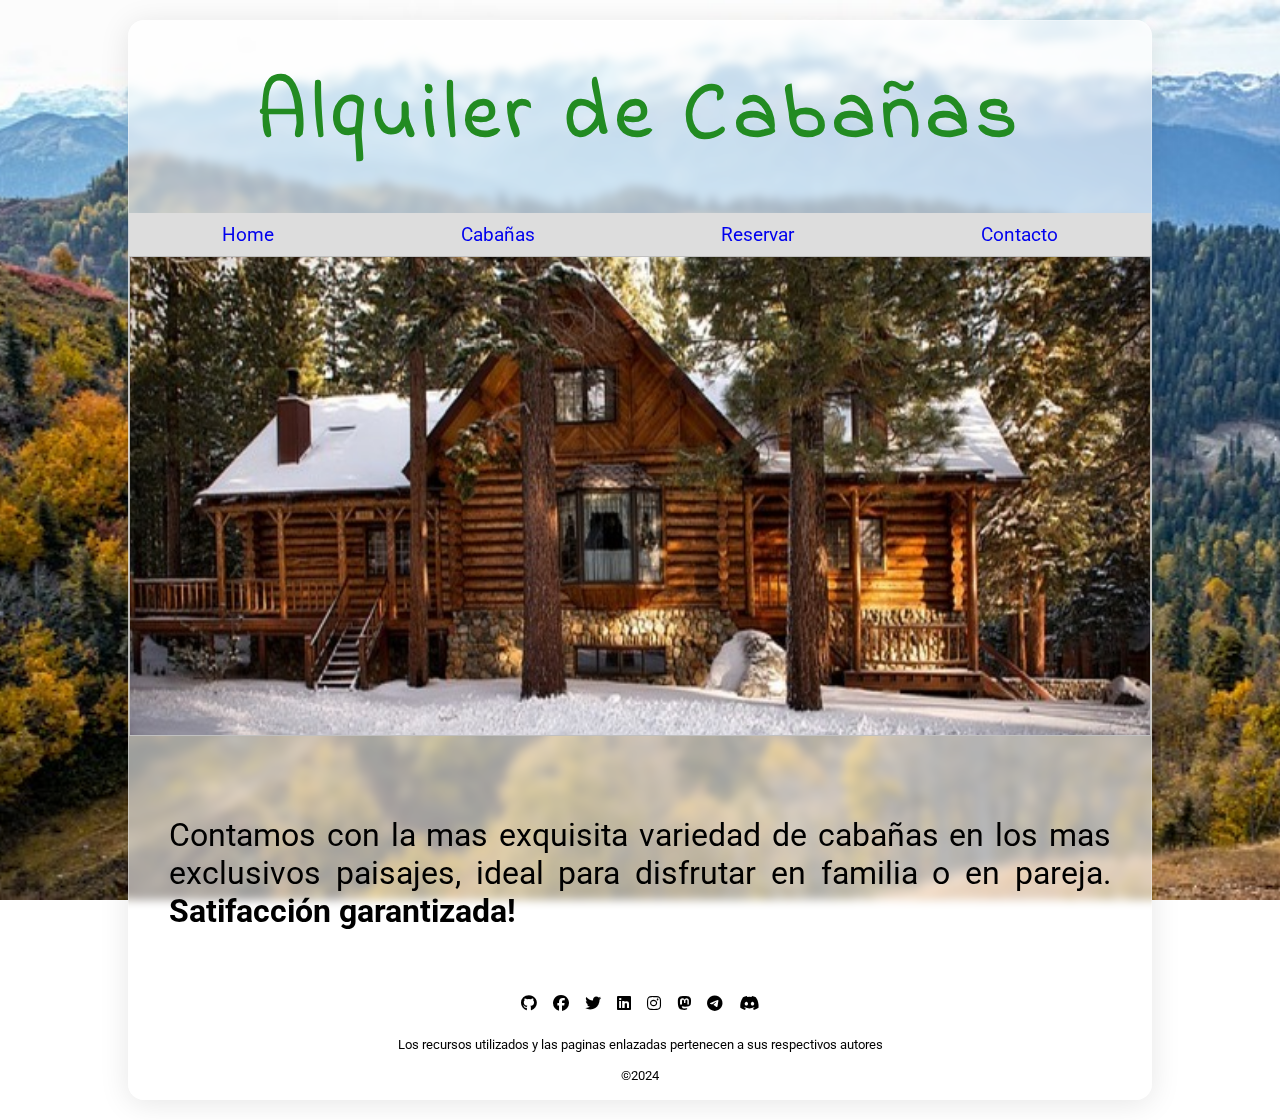
==== index.html @ 71bc79ee "project uploaded" ====
<!DOCTYPE html>
<html lang="es-AR">
<head>
    <meta charset="UTF-8">
    <meta name="viewport" content="width=device-width, initial-scale=1">
    <meta name="description" content="Alquiler de cabañas">
    <meta name="keywords" content="alquiler, cabaña, argentina">
    <meta name="robots" content="noindex,nofollow">
    <link rel="icon" type="image/png" sizes="32x32" href="/favicon.png">

    <!-- fontawsome -->
    <link rel="stylesheet" href="css/fontawesome.min.css">
    <link rel="stylesheet" href="css/brands.min.css">

    <!-- google fonts -->
    <link rel="preconnect" href="https://fonts.googleapis.com">
    <link rel="preconnect" href="https://fonts.gstatic.com" crossorigin>
    <link href="https://fonts.googleapis.com/css2?family=Indie+Flower&family=Roboto:ital,wght@0,100;0,300;0,400;0,500;0,700;0,900;1,100;1,300;1,400;1,500;1,700;1,900&display=swap" rel="stylesheet">

    <!-- El css de esta pagina -->
    <link rel="stylesheet" href="css/principal.css">

    <!-- https://stackoverflow.com/questions/1373142/preloading-css-images -->
    <link rel="preload" as="image" href="../images/fondo.jpg">
    <link rel="preload" as="image" href="../images/caba1.jpg">
    <link rel="preload" as="image" href="../images/caba2.jpg">
    <link rel="preload" as="image" href="../images/caba3.jpg">
    <link rel="preload" as="image" href="../images/caba4.jpg">

    <title>Alquiler Cabañas</title>
</head>
<body>
    <div class="page">
        <header>
            <hgroup class="cabecera">
                <h1>Alquiler de Cabañas</h1>
            </hgroup>
            <nav class="navbar">
                <ul>
                    <li><a href="index.html">Home</a></li>
                    <li><a href="pages/cabanias.html">Cabañas</a></li>
                    <li><a href="pages/reservar.html">Reservar</a></li><!-- en la paginas reeplazar por ../pages -->
                    <li><a href="pages/contacto.html">Contacto</a></li><!-- formulario de consulta -->
                    <!-- agregar los enlaces que quiera aqui -->
                </ul>
            </nav>
        </header>
        <main>
            <img width="100%" height="480" class="carrusel" aria-label="Carrusel de imagenes de cabañas con distintos paisajes, nieve, bosque, montaña...">
             <h2 class="leyenda">
                Contamos con la mas exquisita variedad de cabañas en los mas exclusivos paisajes, ideal para disfrutar en familia o en pareja. <b>Satifacción garantizada!</b>
            </h2>
        </main>
        <footer>
            <div class="social">
                <ul>
                    <li><a href="#"><i class="fa-brands fa-github"></i></a></li>
                    <li><a href="#"><i class="fa-brands fa-facebook"></i></a></li>
                    <li><a href="#"><i class="fa-brands fa-twitter"></i></a></li>
                    <li><a href="#"><i class="fa-brands fa-linkedin"></i></a></li>
                    <li><a href="#"><i class="fa-brands fa-instagram"></i></a></li>
                    <li><a href="#"><i class="fa-brands fa-mastodon"></i></a></li>
                    <li><a href="#"><i class="fa-brands fa-telegram"></i></a></li>
                    <li><a href="#"><i class="fa-brands fa-discord"></i></a></li>
                </ul>
            </div>
            <small class="copyright">
                <p>Los recursos utilizados y las paginas enlazadas pertenecen a sus respectivos autores<p>
                <p>&copy;2024</p>
            </small>
        </footer>
    </div>
</body>
</html>
---- css/brands.min.css ----
/*!
 * Font Awesome Free 6.5.1 by @fontawesome - https://fontawesome.com
 * License - https://fontawesome.com/license/free (Icons: CC BY 4.0, Fonts: SIL OFL 1.1, Code: MIT License)
 * Copyright 2023 Fonticons, Inc.
 */
:host,:root{--fa-style-family-brands:"Font Awesome 6 Brands";--fa-font-brands:normal 400 1em/1 "Font Awesome 6 Brands"}@font-face{font-family:"Font Awesome 6 Brands";font-style:normal;font-weight:400;font-display:block;src:url(../webfonts/fa-brands-400.woff2) format("woff2"),url(../webfonts/fa-brands-400.ttf) format("truetype")}.fa-brands,.fab{font-weight:400}.fa-monero:before{content:"\f3d0"}.fa-hooli:before{content:"\f427"}.fa-yelp:before{content:"\f1e9"}.fa-cc-visa:before{content:"\f1f0"}.fa-lastfm:before{content:"\f202"}.fa-shopware:before{content:"\f5b5"}.fa-creative-commons-nc:before{content:"\f4e8"}.fa-aws:before{content:"\f375"}.fa-redhat:before{content:"\f7bc"}.fa-yoast:before{content:"\f2b1"}.fa-cloudflare:before{content:"\e07d"}.fa-ups:before{content:"\f7e0"}.fa-pixiv:before{content:"\e640"}.fa-wpexplorer:before{content:"\f2de"}.fa-dyalog:before{content:"\f399"}.fa-bity:before{content:"\f37a"}.fa-stackpath:before{content:"\f842"}.fa-buysellads:before{content:"\f20d"}.fa-first-order:before{content:"\f2b0"}.fa-modx:before{content:"\f285"}.fa-guilded:before{content:"\e07e"}.fa-vnv:before{content:"\f40b"}.fa-js-square:before,.fa-square-js:before{content:"\f3b9"}.fa-microsoft:before{content:"\f3ca"}.fa-qq:before{content:"\f1d6"}.fa-orcid:before{content:"\f8d2"}.fa-java:before{content:"\f4e4"}.fa-invision:before{content:"\f7b0"}.fa-creative-commons-pd-alt:before{content:"\f4ed"}.fa-centercode:before{content:"\f380"}.fa-glide-g:before{content:"\f2a6"}.fa-drupal:before{content:"\f1a9"}.fa-hire-a-helper:before{content:"\f3b0"}.fa-creative-commons-by:before{content:"\f4e7"}.fa-unity:before{content:"\e049"}.fa-whmcs:before{content:"\f40d"}.fa-rocketchat:before{content:"\f3e8"}.fa-vk:before{content:"\f189"}.fa-untappd:before{content:"\f405"}.fa-mailchimp:before{content:"\f59e"}.fa-css3-alt:before{content:"\f38b"}.fa-reddit-square:before,.fa-square-reddit:before{content:"\f1a2"}.fa-vimeo-v:before{content:"\f27d"}.fa-contao:before{content:"\f26d"}.fa-square-font-awesome:before{content:"\e5ad"}.fa-deskpro:before{content:"\f38f"}.fa-brave:before{content:"\e63c"}.fa-sistrix:before{content:"\f3ee"}.fa-instagram-square:before,.fa-square-instagram:before{content:"\e055"}.fa-battle-net:before{content:"\f835"}.fa-the-red-yeti:before{content:"\f69d"}.fa-hacker-news-square:before,.fa-square-hacker-news:before{content:"\f3af"}.fa-edge:before{content:"\f282"}.fa-threads:before{content:"\e618"}.fa-napster:before{content:"\f3d2"}.fa-snapchat-square:before,.fa-square-snapchat:before{content:"\f2ad"}.fa-google-plus-g:before{content:"\f0d5"}.fa-artstation:before{content:"\f77a"}.fa-markdown:before{content:"\f60f"}.fa-sourcetree:before{content:"\f7d3"}.fa-google-plus:before{content:"\f2b3"}.fa-diaspora:before{content:"\f791"}.fa-foursquare:before{content:"\f180"}.fa-stack-overflow:before{content:"\f16c"}.fa-github-alt:before{content:"\f113"}.fa-phoenix-squadron:before{content:"\f511"}.fa-pagelines:before{content:"\f18c"}.fa-algolia:before{content:"\f36c"}.fa-red-river:before{content:"\f3e3"}.fa-creative-commons-sa:before{content:"\f4ef"}.fa-safari:before{content:"\f267"}.fa-google:before{content:"\f1a0"}.fa-font-awesome-alt:before,.fa-square-font-awesome-stroke:before{content:"\f35c"}.fa-atlassian:before{content:"\f77b"}.fa-linkedin-in:before{content:"\f0e1"}.fa-digital-ocean:before{content:"\f391"}.fa-nimblr:before{content:"\f5a8"}.fa-chromecast:before{content:"\f838"}.fa-evernote:before{content:"\f839"}.fa-hacker-news:before{content:"\f1d4"}.fa-creative-commons-sampling:before{content:"\f4f0"}.fa-adversal:before{content:"\f36a"}.fa-creative-commons:before{content:"\f25e"}.fa-watchman-monitoring:before{content:"\e087"}.fa-fonticons:before{content:"\f280"}.fa-weixin:before{content:"\f1d7"}.fa-shirtsinbulk:before{content:"\f214"}.fa-codepen:before{content:"\f1cb"}.fa-git-alt:before{content:"\f841"}.fa-lyft:before{content:"\f3c3"}.fa-rev:before{content:"\f5b2"}.fa-windows:before{content:"\f17a"}.fa-wizards-of-the-coast:before{content:"\f730"}.fa-square-viadeo:before,.fa-viadeo-square:before{content:"\f2aa"}.fa-meetup:before{content:"\f2e0"}.fa-centos:before{content:"\f789"}.fa-adn:before{content:"\f170"}.fa-cloudsmith:before{content:"\f384"}.fa-opensuse:before{content:"\e62b"}.fa-pied-piper-alt:before{content:"\f1a8"}.fa-dribbble-square:before,.fa-square-dribbble:before{content:"\f397"}.fa-codiepie:before{content:"\f284"}.fa-node:before{content:"\f419"}.fa-mix:before{content:"\f3cb"}.fa-steam:before{content:"\f1b6"}.fa-cc-apple-pay:before{content:"\f416"}.fa-scribd:before{content:"\f28a"}.fa-debian:before{content:"\e60b"}.fa-openid:before{content:"\f19b"}.fa-instalod:before{content:"\e081"}.fa-expeditedssl:before{content:"\f23e"}.fa-sellcast:before{content:"\f2da"}.fa-square-twitter:before,.fa-twitter-square:before{content:"\f081"}.fa-r-project:before{content:"\f4f7"}.fa-delicious:before{content:"\f1a5"}.fa-freebsd:before{content:"\f3a4"}.fa-vuejs:before{content:"\f41f"}.fa-accusoft:before{content:"\f369"}.fa-ioxhost:before{content:"\f208"}.fa-fonticons-fi:before{content:"\f3a2"}.fa-app-store:before{content:"\f36f"}.fa-cc-mastercard:before{content:"\f1f1"}.fa-itunes-note:before{content:"\f3b5"}.fa-golang:before{content:"\e40f"}.fa-kickstarter:before{content:"\f3bb"}.fa-grav:before{content:"\f2d6"}.fa-weibo:before{content:"\f18a"}.fa-uncharted:before{content:"\e084"}.fa-firstdraft:before{content:"\f3a1"}.fa-square-youtube:before,.fa-youtube-square:before{content:"\f431"}.fa-wikipedia-w:before{content:"\f266"}.fa-rendact:before,.fa-wpressr:before{content:"\f3e4"}.fa-angellist:before{content:"\f209"}.fa-galactic-republic:before{content:"\f50c"}.fa-nfc-directional:before{content:"\e530"}.fa-skype:before{content:"\f17e"}.fa-joget:before{content:"\f3b7"}.fa-fedora:before{content:"\f798"}.fa-stripe-s:before{content:"\f42a"}.fa-meta:before{content:"\e49b"}.fa-laravel:before{content:"\f3bd"}.fa-hotjar:before{content:"\f3b1"}.fa-bluetooth-b:before{content:"\f294"}.fa-square-letterboxd:before{content:"\e62e"}.fa-sticker-mule:before{content:"\f3f7"}.fa-creative-commons-zero:before{content:"\f4f3"}.fa-hips:before{content:"\f452"}.fa-behance:before{content:"\f1b4"}.fa-reddit:before{content:"\f1a1"}.fa-discord:before{content:"\f392"}.fa-chrome:before{content:"\f268"}.fa-app-store-ios:before{content:"\f370"}.fa-cc-discover:before{content:"\f1f2"}.fa-wpbeginner:before{content:"\f297"}.fa-confluence:before{content:"\f78d"}.fa-shoelace:before{content:"\e60c"}.fa-mdb:before{content:"\f8ca"}.fa-dochub:before{content:"\f394"}.fa-accessible-icon:before{content:"\f368"}.fa-ebay:before{content:"\f4f4"}.fa-amazon:before{content:"\f270"}.fa-unsplash:before{content:"\e07c"}.fa-yarn:before{content:"\f7e3"}.fa-square-steam:before,.fa-steam-square:before{content:"\f1b7"}.fa-500px:before{content:"\f26e"}.fa-square-vimeo:before,.fa-vimeo-square:before{content:"\f194"}.fa-asymmetrik:before{content:"\f372"}.fa-font-awesome-flag:before,.fa-font-awesome-logo-full:before,.fa-font-awesome:before{content:"\f2b4"}.fa-gratipay:before{content:"\f184"}.fa-apple:before{content:"\f179"}.fa-hive:before{content:"\e07f"}.fa-gitkraken:before{content:"\f3a6"}.fa-keybase:before{content:"\f4f5"}.fa-apple-pay:before{content:"\f415"}.fa-padlet:before{content:"\e4a0"}.fa-amazon-pay:before{content:"\f42c"}.fa-github-square:before,.fa-square-github:before{content:"\f092"}.fa-stumbleupon:before{content:"\f1a4"}.fa-fedex:before{content:"\f797"}.fa-phoenix-framework:before{content:"\f3dc"}.fa-shopify:before{content:"\e057"}.fa-neos:before{content:"\f612"}.fa-square-threads:before{content:"\e619"}.fa-hackerrank:before{content:"\f5f7"}.fa-researchgate:before{content:"\f4f8"}.fa-swift:before{content:"\f8e1"}.fa-angular:before{content:"\f420"}.fa-speakap:before{content:"\f3f3"}.fa-angrycreative:before{content:"\f36e"}.fa-y-combinator:before{content:"\f23b"}.fa-empire:before{content:"\f1d1"}.fa-envira:before{content:"\f299"}.fa-google-scholar:before{content:"\e63b"}.fa-gitlab-square:before,.fa-square-gitlab:before{content:"\e5ae"}.fa-studiovinari:before{content:"\f3f8"}.fa-pied-piper:before{content:"\f2ae"}.fa-wordpress:before{content:"\f19a"}.fa-product-hunt:before{content:"\f288"}.fa-firefox:before{content:"\f269"}.fa-linode:before{content:"\f2b8"}.fa-goodreads:before{content:"\f3a8"}.fa-odnoklassniki-square:before,.fa-square-odnoklassniki:before{content:"\f264"}.fa-jsfiddle:before{content:"\f1cc"}.fa-sith:before{content:"\f512"}.fa-themeisle:before{content:"\f2b2"}.fa-page4:before{content:"\f3d7"}.fa-hashnode:before{content:"\e499"}.fa-react:before{content:"\f41b"}.fa-cc-paypal:before{content:"\f1f4"}.fa-squarespace:before{content:"\f5be"}.fa-cc-stripe:before{content:"\f1f5"}.fa-creative-commons-share:before{content:"\f4f2"}.fa-bitcoin:before{content:"\f379"}.fa-keycdn:before{content:"\f3ba"}.fa-opera:before{content:"\f26a"}.fa-itch-io:before{content:"\f83a"}.fa-umbraco:before{content:"\f8e8"}.fa-galactic-senate:before{content:"\f50d"}.fa-ubuntu:before{content:"\f7df"}.fa-draft2digital:before{content:"\f396"}.fa-stripe:before{content:"\f429"}.fa-houzz:before{content:"\f27c"}.fa-gg:before{content:"\f260"}.fa-dhl:before{content:"\f790"}.fa-pinterest-square:before,.fa-square-pinterest:before{content:"\f0d3"}.fa-xing:before{content:"\f168"}.fa-blackberry:before{content:"\f37b"}.fa-creative-commons-pd:before{content:"\f4ec"}.fa-playstation:before{content:"\f3df"}.fa-quinscape:before{content:"\f459"}.fa-less:before{content:"\f41d"}.fa-blogger-b:before{content:"\f37d"}.fa-opencart:before{content:"\f23d"}.fa-vine:before{content:"\f1ca"}.fa-signal-messenger:before{content:"\e663"}.fa-paypal:before{content:"\f1ed"}.fa-gitlab:before{content:"\f296"}.fa-typo3:before{content:"\f42b"}.fa-reddit-alien:before{content:"\f281"}.fa-yahoo:before{content:"\f19e"}.fa-dailymotion:before{content:"\e052"}.fa-affiliatetheme:before{content:"\f36b"}.fa-pied-piper-pp:before{content:"\f1a7"}.fa-bootstrap:before{content:"\f836"}.fa-odnoklassniki:before{content:"\f263"}.fa-nfc-symbol:before{content:"\e531"}.fa-mintbit:before{content:"\e62f"}.fa-ethereum:before{content:"\f42e"}.fa-speaker-deck:before{content:"\f83c"}.fa-creative-commons-nc-eu:before{content:"\f4e9"}.fa-patreon:before{content:"\f3d9"}.fa-avianex:before{content:"\f374"}.fa-ello:before{content:"\f5f1"}.fa-gofore:before{content:"\f3a7"}.fa-bimobject:before{content:"\f378"}.fa-brave-reverse:before{content:"\e63d"}.fa-facebook-f:before{content:"\f39e"}.fa-google-plus-square:before,.fa-square-google-plus:before{content:"\f0d4"}.fa-mandalorian:before{content:"\f50f"}.fa-first-order-alt:before{content:"\f50a"}.fa-osi:before{content:"\f41a"}.fa-google-wallet:before{content:"\f1ee"}.fa-d-and-d-beyond:before{content:"\f6ca"}.fa-periscope:before{content:"\f3da"}.fa-fulcrum:before{content:"\f50b"}.fa-cloudscale:before{content:"\f383"}.fa-forumbee:before{content:"\f211"}.fa-mizuni:before{content:"\f3cc"}.fa-schlix:before{content:"\f3ea"}.fa-square-xing:before,.fa-xing-square:before{content:"\f169"}.fa-bandcamp:before{content:"\f2d5"}.fa-wpforms:before{content:"\f298"}.fa-cloudversify:before{content:"\f385"}.fa-usps:before{content:"\f7e1"}.fa-megaport:before{content:"\f5a3"}.fa-magento:before{content:"\f3c4"}.fa-spotify:before{content:"\f1bc"}.fa-optin-monster:before{content:"\f23c"}.fa-fly:before{content:"\f417"}.fa-aviato:before{content:"\f421"}.fa-itunes:before{content:"\f3b4"}.fa-cuttlefish:before{content:"\f38c"}.fa-blogger:before{content:"\f37c"}.fa-flickr:before{content:"\f16e"}.fa-viber:before{content:"\f409"}.fa-soundcloud:before{content:"\f1be"}.fa-digg:before{content:"\f1a6"}.fa-tencent-weibo:before{content:"\f1d5"}.fa-letterboxd:before{content:"\e62d"}.fa-symfony:before{content:"\f83d"}.fa-maxcdn:before{content:"\f136"}.fa-etsy:before{content:"\f2d7"}.fa-facebook-messenger:before{content:"\f39f"}.fa-audible:before{content:"\f373"}.fa-think-peaks:before{content:"\f731"}.fa-bilibili:before{content:"\e3d9"}.fa-erlang:before{content:"\f39d"}.fa-x-twitter:before{content:"\e61b"}.fa-cotton-bureau:before{content:"\f89e"}.fa-dashcube:before{content:"\f210"}.fa-42-group:before,.fa-innosoft:before{content:"\e080"}.fa-stack-exchange:before{content:"\f18d"}.fa-elementor:before{content:"\f430"}.fa-pied-piper-square:before,.fa-square-pied-piper:before{content:"\e01e"}.fa-creative-commons-nd:before{content:"\f4eb"}.fa-palfed:before{content:"\f3d8"}.fa-superpowers:before{content:"\f2dd"}.fa-resolving:before{content:"\f3e7"}.fa-xbox:before{content:"\f412"}.fa-searchengin:before{content:"\f3eb"}.fa-tiktok:before{content:"\e07b"}.fa-facebook-square:before,.fa-square-facebook:before{content:"\f082"}.fa-renren:before{content:"\f18b"}.fa-linux:before{content:"\f17c"}.fa-glide:before{content:"\f2a5"}.fa-linkedin:before{content:"\f08c"}.fa-hubspot:before{content:"\f3b2"}.fa-deploydog:before{content:"\f38e"}.fa-twitch:before{content:"\f1e8"}.fa-ravelry:before{content:"\f2d9"}.fa-mixer:before{content:"\e056"}.fa-lastfm-square:before,.fa-square-lastfm:before{content:"\f203"}.fa-vimeo:before{content:"\f40a"}.fa-mendeley:before{content:"\f7b3"}.fa-uniregistry:before{content:"\f404"}.fa-figma:before{content:"\f799"}.fa-creative-commons-remix:before{content:"\f4ee"}.fa-cc-amazon-pay:before{content:"\f42d"}.fa-dropbox:before{content:"\f16b"}.fa-instagram:before{content:"\f16d"}.fa-cmplid:before{content:"\e360"}.fa-upwork:before{content:"\e641"}.fa-facebook:before{content:"\f09a"}.fa-gripfire:before{content:"\f3ac"}.fa-jedi-order:before{content:"\f50e"}.fa-uikit:before{content:"\f403"}.fa-fort-awesome-alt:before{content:"\f3a3"}.fa-phabricator:before{content:"\f3db"}.fa-ussunnah:before{content:"\f407"}.fa-earlybirds:before{content:"\f39a"}.fa-trade-federation:before{content:"\f513"}.fa-autoprefixer:before{content:"\f41c"}.fa-whatsapp:before{content:"\f232"}.fa-slideshare:before{content:"\f1e7"}.fa-google-play:before{content:"\f3ab"}.fa-viadeo:before{content:"\f2a9"}.fa-line:before{content:"\f3c0"}.fa-google-drive:before{content:"\f3aa"}.fa-servicestack:before{content:"\f3ec"}.fa-simplybuilt:before{content:"\f215"}.fa-bitbucket:before{content:"\f171"}.fa-imdb:before{content:"\f2d8"}.fa-deezer:before{content:"\e077"}.fa-raspberry-pi:before{content:"\f7bb"}.fa-jira:before{content:"\f7b1"}.fa-docker:before{content:"\f395"}.fa-screenpal:before{content:"\e570"}.fa-bluetooth:before{content:"\f293"}.fa-gitter:before{content:"\f426"}.fa-d-and-d:before{content:"\f38d"}.fa-microblog:before{content:"\e01a"}.fa-cc-diners-club:before{content:"\f24c"}.fa-gg-circle:before{content:"\f261"}.fa-pied-piper-hat:before{content:"\f4e5"}.fa-kickstarter-k:before{content:"\f3bc"}.fa-yandex:before{content:"\f413"}.fa-readme:before{content:"\f4d5"}.fa-html5:before{content:"\f13b"}.fa-sellsy:before{content:"\f213"}.fa-sass:before{content:"\f41e"}.fa-wirsindhandwerk:before,.fa-wsh:before{content:"\e2d0"}.fa-buromobelexperte:before{content:"\f37f"}.fa-salesforce:before{content:"\f83b"}.fa-octopus-deploy:before{content:"\e082"}.fa-medapps:before{content:"\f3c6"}.fa-ns8:before{content:"\f3d5"}.fa-pinterest-p:before{content:"\f231"}.fa-apper:before{content:"\f371"}.fa-fort-awesome:before{content:"\f286"}.fa-waze:before{content:"\f83f"}.fa-cc-jcb:before{content:"\f24b"}.fa-snapchat-ghost:before,.fa-snapchat:before{content:"\f2ab"}.fa-fantasy-flight-games:before{content:"\f6dc"}.fa-rust:before{content:"\e07a"}.fa-wix:before{content:"\f5cf"}.fa-behance-square:before,.fa-square-behance:before{content:"\f1b5"}.fa-supple:before{content:"\f3f9"}.fa-webflow:before{content:"\e65c"}.fa-rebel:before{content:"\f1d0"}.fa-css3:before{content:"\f13c"}.fa-staylinked:before{content:"\f3f5"}.fa-kaggle:before{content:"\f5fa"}.fa-space-awesome:before{content:"\e5ac"}.fa-deviantart:before{content:"\f1bd"}.fa-cpanel:before{content:"\f388"}.fa-goodreads-g:before{content:"\f3a9"}.fa-git-square:before,.fa-square-git:before{content:"\f1d2"}.fa-square-tumblr:before,.fa-tumblr-square:before{content:"\f174"}.fa-trello:before{content:"\f181"}.fa-creative-commons-nc-jp:before{content:"\f4ea"}.fa-get-pocket:before{content:"\f265"}.fa-perbyte:before{content:"\e083"}.fa-grunt:before{content:"\f3ad"}.fa-weebly:before{content:"\f5cc"}.fa-connectdevelop:before{content:"\f20e"}.fa-leanpub:before{content:"\f212"}.fa-black-tie:before{content:"\f27e"}.fa-themeco:before{content:"\f5c6"}.fa-python:before{content:"\f3e2"}.fa-android:before{content:"\f17b"}.fa-bots:before{content:"\e340"}.fa-free-code-camp:before{content:"\f2c5"}.fa-hornbill:before{content:"\f592"}.fa-js:before{content:"\f3b8"}.fa-ideal:before{content:"\e013"}.fa-git:before{content:"\f1d3"}.fa-dev:before{content:"\f6cc"}.fa-sketch:before{content:"\f7c6"}.fa-yandex-international:before{content:"\f414"}.fa-cc-amex:before{content:"\f1f3"}.fa-uber:before{content:"\f402"}.fa-github:before{content:"\f09b"}.fa-php:before{content:"\f457"}.fa-alipay:before{content:"\f642"}.fa-youtube:before{content:"\f167"}.fa-skyatlas:before{content:"\f216"}.fa-firefox-browser:before{content:"\e007"}.fa-replyd:before{content:"\f3e6"}.fa-suse:before{content:"\f7d6"}.fa-jenkins:before{content:"\f3b6"}.fa-twitter:before{content:"\f099"}.fa-rockrms:before{content:"\f3e9"}.fa-pinterest:before{content:"\f0d2"}.fa-buffer:before{content:"\f837"}.fa-npm:before{content:"\f3d4"}.fa-yammer:before{content:"\f840"}.fa-btc:before{content:"\f15a"}.fa-dribbble:before{content:"\f17d"}.fa-stumbleupon-circle:before{content:"\f1a3"}.fa-internet-explorer:before{content:"\f26b"}.fa-stubber:before{content:"\e5c7"}.fa-telegram-plane:before,.fa-telegram:before{content:"\f2c6"}.fa-old-republic:before{content:"\f510"}.fa-odysee:before{content:"\e5c6"}.fa-square-whatsapp:before,.fa-whatsapp-square:before{content:"\f40c"}.fa-node-js:before{content:"\f3d3"}.fa-edge-legacy:before{content:"\e078"}.fa-slack-hash:before,.fa-slack:before{content:"\f198"}.fa-medrt:before{content:"\f3c8"}.fa-usb:before{content:"\f287"}.fa-tumblr:before{content:"\f173"}.fa-vaadin:before{content:"\f408"}.fa-quora:before{content:"\f2c4"}.fa-square-x-twitter:before{content:"\e61a"}.fa-reacteurope:before{content:"\f75d"}.fa-medium-m:before,.fa-medium:before{content:"\f23a"}.fa-amilia:before{content:"\f36d"}.fa-mixcloud:before{content:"\f289"}.fa-flipboard:before{content:"\f44d"}.fa-viacoin:before{content:"\f237"}.fa-critical-role:before{content:"\f6c9"}.fa-sitrox:before{content:"\e44a"}.fa-discourse:before{content:"\f393"}.fa-joomla:before{content:"\f1aa"}.fa-mastodon:before{content:"\f4f6"}.fa-airbnb:before{content:"\f834"}.fa-wolf-pack-battalion:before{content:"\f514"}.fa-buy-n-large:before{content:"\f8a6"}.fa-gulp:before{content:"\f3ae"}.fa-creative-commons-sampling-plus:before{content:"\f4f1"}.fa-strava:before{content:"\f428"}.fa-ember:before{content:"\f423"}.fa-canadian-maple-leaf:before{content:"\f785"}.fa-teamspeak:before{content:"\f4f9"}.fa-pushed:before{content:"\f3e1"}.fa-wordpress-simple:before{content:"\f411"}.fa-nutritionix:before{content:"\f3d6"}.fa-wodu:before{content:"\e088"}.fa-google-pay:before{content:"\e079"}.fa-intercom:before{content:"\f7af"}.fa-zhihu:before{content:"\f63f"}.fa-korvue:before{content:"\f42f"}.fa-pix:before{content:"\e43a"}.fa-steam-symbol:before{content:"\f3f6"}
---- css/principal.css ----
* {
    margin: 0;
    padding: 0;
    list-style: none;
    font-family: "Roboto", sans-serif;
}
/* https: //www.w3schools.com/cssref/pr_background-attachment.php */
body {
    background-image: url('../images/fondo.jpg');
    background-attachment: fixed;
    background-repeat: no-repeat;
    background-position: center;
    background-size: cover;
    margin: 0 auto;
    max-width: 1024px;
}
header{
    display:flex;
    flex-direction:column;
}
hgroup {
    text-align:center;
}
/* https: //css.glass/ */
.page {
    display:flex;
    flex-direction:column;
    background: rgba(255, 255, 255, 0.6);
    margin: 20px 0;
    border-radius: 16px;
    box-shadow: 0 4px 30px rgba(0, 0, 0, 0.1);
    backdrop-filter: blur(5px);
    -moz-backdrop-filter: blur(5px);  /* firefox */
    border: 1px solid rgba(255, 255, 255, 0.3);
}

main {
    display:flex;
    flex-direction:column;
    justify-content:space-between;
    gap:5rem;
}
footer {
    display:flex;
    flex-direction:column;
}
.lugares {
    color: #373;
    font-weight: 600;
    font-size: 1rem;
}


.navbar ul {
    display: flex;
    justify-content:space-around;
    background-color: #ddd;
}
.navbar > ul > li {
    flex-grow:4;
    text-align:center;
    padding:10px;
}

.navbar > ul > li:hover {
    background-color:white;
    transition: 1s;
}
.navbar > ul > li > a {
    text-decoration:none;
    font-size: 1.2rem;

}
.navbar > ul > li > a:hover {
    text-decoration:underline;
}
.cabecera {
    margin: 4rem 0;
}
.cabecera > h1 {
    font-size: 5rem;
    line-height: 4rem;
    color: forestgreen;
    font-family: "Indie Flower", cursive;
    letter-spacing: 0.4rem;
}
.leyenda {
    font-size: 2rem;
    text-align: justify;
    margin: 0 40px 40px 40px;
    font-weight: 400;
}
.carrusel {
    background-size: cover;
    background-position: center;
    background-repeat: no-repeat;
    background-color: #000;
    background-image: url('../images/caba1.jpg');
    animation: animacion 15s alternate infinite;
}
@keyframes animacion {
   0% { background-image: url('../images/caba1.jpg');}
   33% { background-image: url('../images/caba2.jpg');}
   66% { background-image: url('../images/caba3.jpg');}
   100% { background-image: url('../images/caba4.jpg');}
}
.social {
    margin-top: 1rem;
}
.social > ul {
    display:flex;
    justify-content:center;
}
.social > ul > li {
    display: inline-block;
    margin: 0.5rem;
}
.social > ul > li > a {
    color:black;
}
.social > ul > li > a:hover {
    color:blue;
}
.copyright {
    text-align:center;
}
.copyright p {
    margin: 1rem;
}

.seccion {
    display:flex;
}
.seccion > .container > h2 {
    font-size:4rem;
    font-weight:400;
    font-family:"Indie Flower", cursive;
}
.seccion > img {
    width:50%;
    object-fit:cover;
}
.seccion > .container {
    display:flex;
    flex-direction:column;
    background: black;

    color:white;
    display:flex;
    flex-direction:column;
    justify-content:center;
    text-align:center;
}

.cta {
    text-align:center;
}

.cta > a {
  background-color: #bb6600;
  border: none;
  color: white;
  padding: 15px 32px;
  text-align: center;
  text-decoration: none;
  display: inline-block;
  font-size: 2rem;
  margin: 1rem 2rem;
  cursor: pointer;
  border-radius: 30px;
  box-shadow: 0 12px 16px 0 rgba(0,0,0,0.24), 0 17px 50px 0 rgba(0,0,0,0.19);
  transition-duration: 0.4s;
}

.cta >a:hover {
  background-color: #a25300;
  color: white;
  box-shadow: 0 12px 16px 0 rgba(0,0,0,0.44), 0 17px 50px 0 rgba(0,0,0,0.39);
}
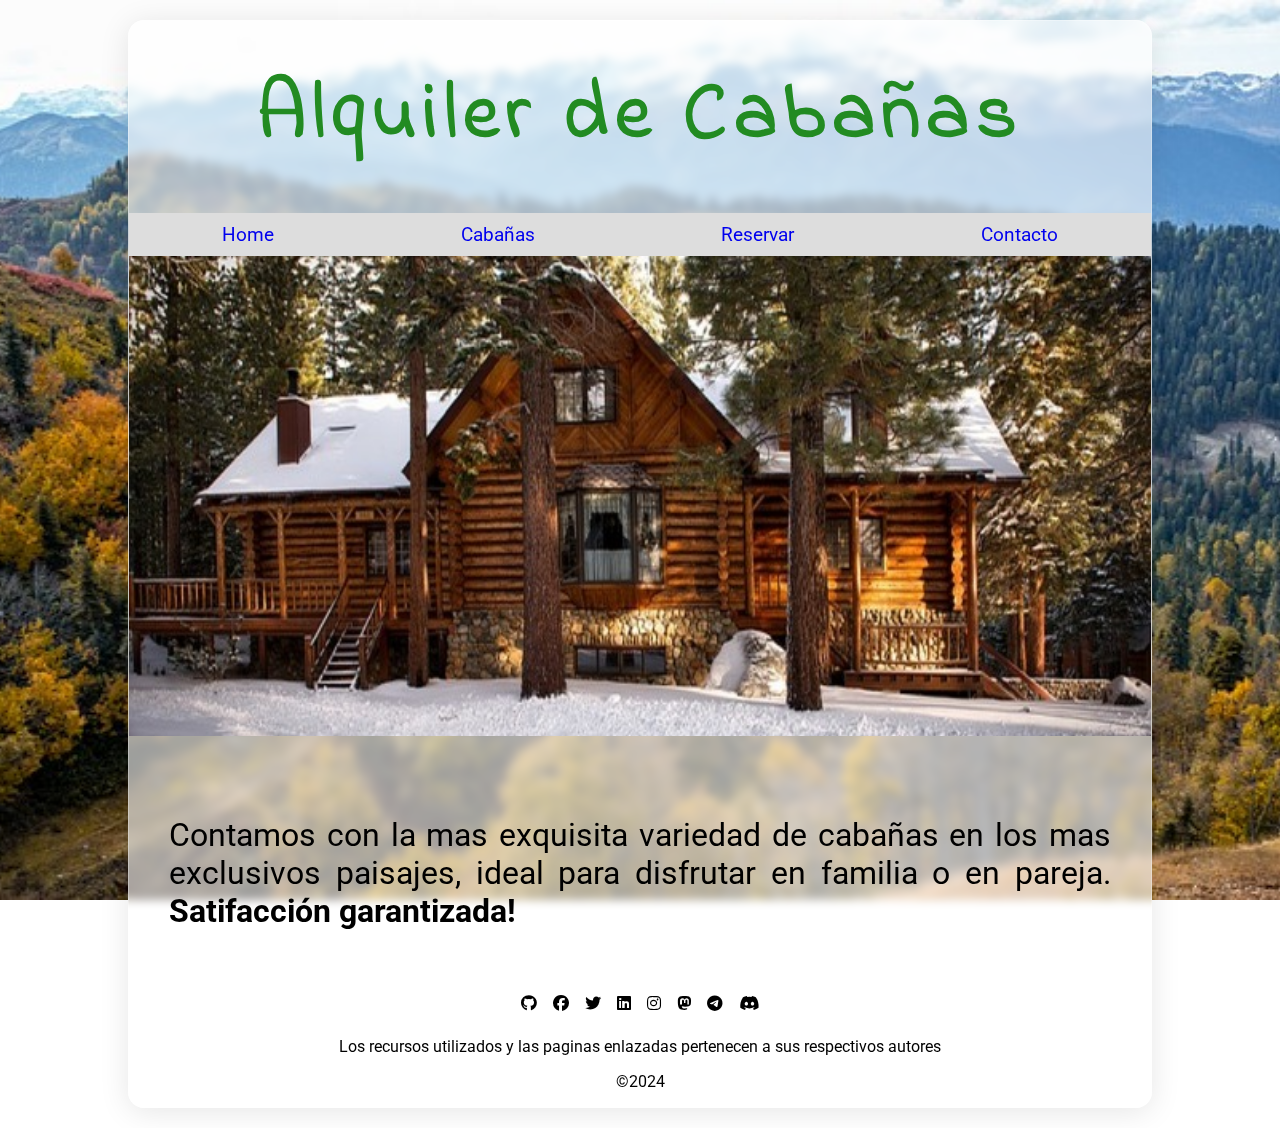
==== commit 3a0eac0d: "Pasa validacion de https://validator.w3.org/#validate_by_upload" ====
--- a/index.html
+++ b/index.html
@@ -46,7 +46,7 @@
             </nav>
         </header>
         <main>
-            <img width="100%" height="480" class="carrusel" aria-label="Carrusel de imagenes de cabañas con distintos paisajes, nieve, bosque, montaña...">
+            <div class="carrusel"></div>
              <h2 class="leyenda">
                 Contamos con la mas exquisita variedad de cabañas en los mas exclusivos paisajes, ideal para disfrutar en familia o en pareja. <b>Satifacción garantizada!</b>
             </h2>
@@ -64,10 +64,10 @@
                     <li><a href="#"><i class="fa-brands fa-discord"></i></a></li>
                 </ul>
             </div>
-            <small class="copyright">
+            <div class="copyright">
                 <p>Los recursos utilizados y las paginas enlazadas pertenecen a sus respectivos autores<p>
                 <p>&copy;2024</p>
-            </small>
+            </div>
         </footer>
     </div>
 </body>
--- a/css/principal.css
+++ b/css/principal.css
@@ -92,6 +92,9 @@
 }
 .carrusel {
     background-size: cover;
+    width:100%;
+    height:480px;
+    object-fit:cover;
     background-position: center;
     background-repeat: no-repeat;
     background-color: #000;
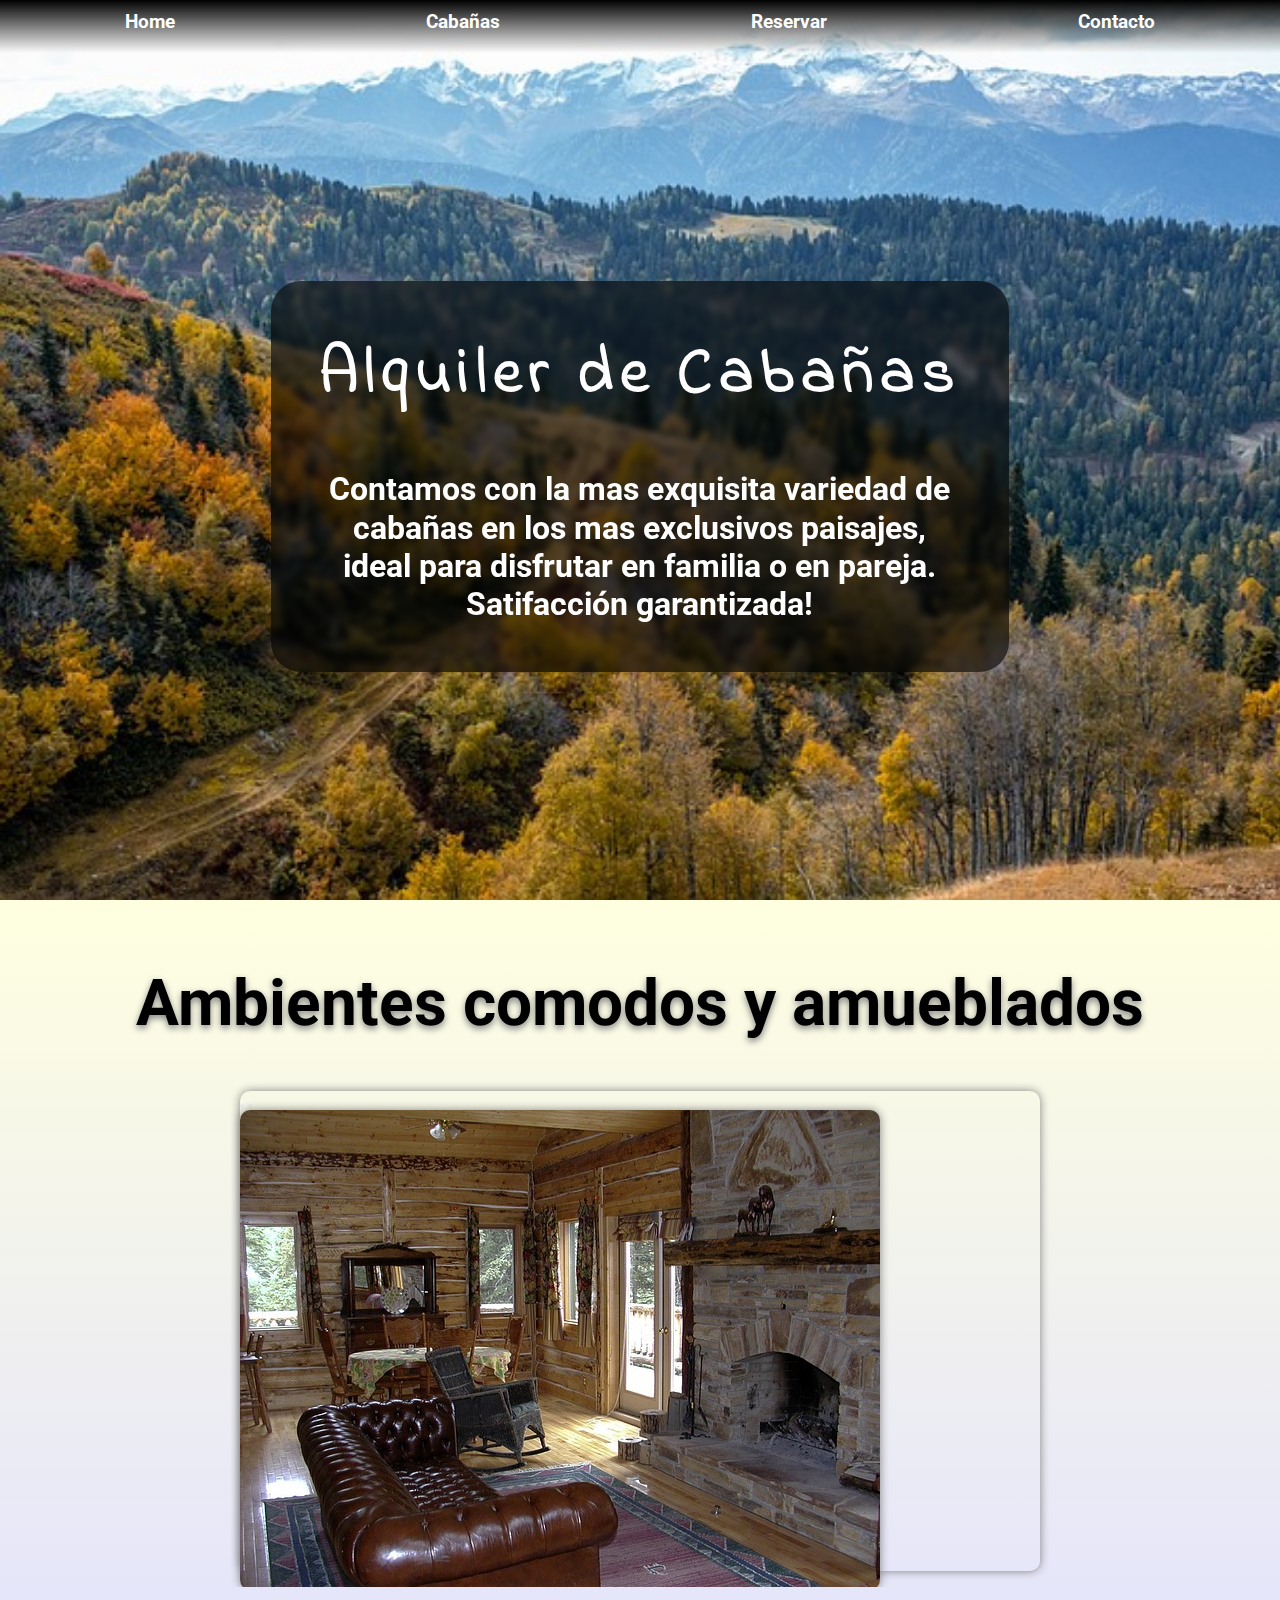
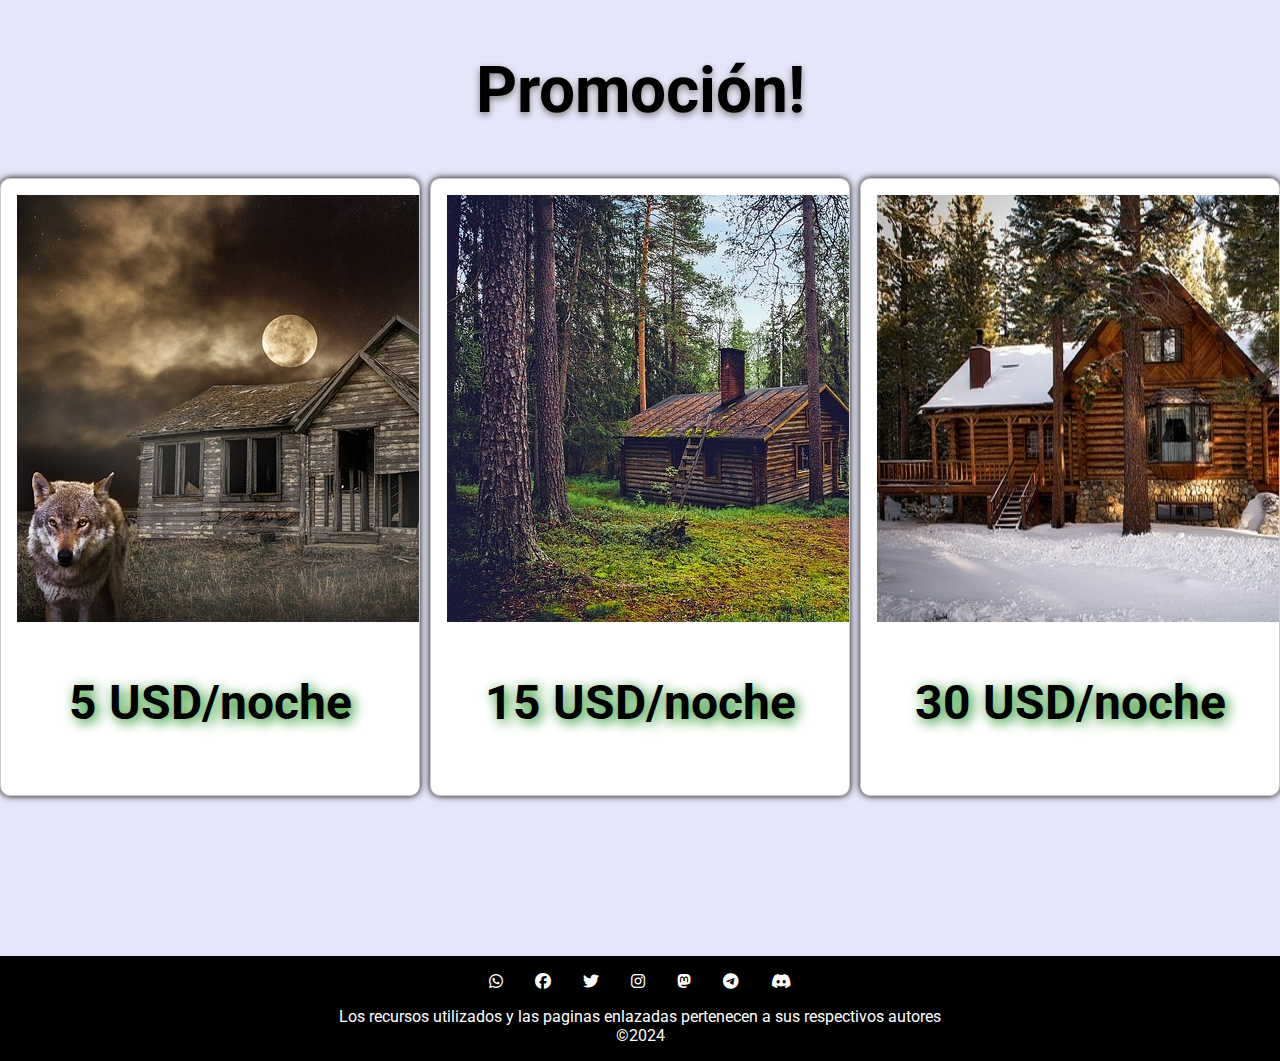
==== commit 6d0fddb4: "New design" ====
--- a/index.html
+++ b/index.html
@@ -5,70 +5,106 @@
     <meta name="viewport" content="width=device-width, initial-scale=1">
     <meta name="description" content="Alquiler de cabañas">
     <meta name="keywords" content="alquiler, cabaña, argentina">
-    <meta name="robots" content="noindex,nofollow">
-    <link rel="icon" type="image/png" sizes="32x32" href="/favicon.png">
+    <link rel="icon" type="image/png" href="/favicon.png">
+
+    <!-- El css de esta pagina -->
+    <link rel="stylesheet" href="css/general.css">
+    <link rel="stylesheet" href="css/cabecera.css">
+    <link rel="stylesheet" href="css/navbar.css">
+    <link rel="stylesheet" href="css/cards.css">
+    <link rel="stylesheet" href="css/footer.css">
 
     <!-- fontawsome -->
     <link rel="stylesheet" href="css/fontawesome.min.css">
     <link rel="stylesheet" href="css/brands.min.css">
 
     <!-- google fonts -->
-    <link rel="preconnect" href="https://fonts.googleapis.com">
-    <link rel="preconnect" href="https://fonts.gstatic.com" crossorigin>
     <link href="https://fonts.googleapis.com/css2?family=Indie+Flower&family=Roboto:ital,wght@0,100;0,300;0,400;0,500;0,700;0,900;1,100;1,300;1,400;1,500;1,700;1,900&display=swap" rel="stylesheet">
 
-    <!-- El css de esta pagina -->
-    <link rel="stylesheet" href="css/principal.css">
 
-    <!-- https://stackoverflow.com/questions/1373142/preloading-css-images -->
-    <link rel="preload" as="image" href="../images/fondo.jpg">
-    <link rel="preload" as="image" href="../images/caba1.jpg">
-    <link rel="preload" as="image" href="../images/caba2.jpg">
-    <link rel="preload" as="image" href="../images/caba3.jpg">
-    <link rel="preload" as="image" href="../images/caba4.jpg">
-
+    <!-- bootstrap css -->
+    <link href="https://cdn.jsdelivr.net/npm/bootstrap@5.3.2/dist/css/bootstrap.min.css" rel="stylesheet" integrity="sha384-T3c6CoIi6uLrA9TneNEoa7RxnatzjcDSCmG1MXxSR1GAsXEV/Dwwykc2MPK8M2HN" crossorigin="anonymous">
     <title>Alquiler Cabañas</title>
 </head>
 <body>
-    <div class="page">
-        <header>
-            <hgroup class="cabecera">
-                <h1>Alquiler de Cabañas</h1>
-            </hgroup>
-            <nav class="navbar">
-                <ul>
-                    <li><a href="index.html">Home</a></li>
-                    <li><a href="pages/cabanias.html">Cabañas</a></li>
-                    <li><a href="pages/reservar.html">Reservar</a></li><!-- en la paginas reeplazar por ../pages -->
-                    <li><a href="pages/contacto.html">Contacto</a></li><!-- formulario de consulta -->
-                    <!-- agregar los enlaces que quiera aqui -->
-                </ul>
-            </nav>
-        </header>
-        <main>
-            <div class="carrusel"></div>
-             <h2 class="leyenda">
-                Contamos con la mas exquisita variedad de cabañas en los mas exclusivos paisajes, ideal para disfrutar en familia o en pareja. <b>Satifacción garantizada!</b>
+    <header>
+        <nav class="navbar">
+            <a class="navbar-link" href="index.html">Home</a>
+            <a class="navbar-link" href="pages/cabanias.html">Caba&ntilde;as</a>
+            <a class="navbar-link" href="pages/reservar.html">Reservar</a>
+            <a class="navbar-link" href="pages/contacto.html">Contacto</a><!-- formulario de consulta, mandatorio -->
+            <!-- agregar los enlaces que quiera aqui -->
+        </nav>
+        <hgroup class="title">
+            <h1>Alquiler de Cabañas</h1>
+            <h2>
+                Contamos con la mas exquisita variedad de caba&ntilde;as en los mas exclusivos paisajes, ideal para disfrutar en familia o en pareja. Satifacci&oacute;n garantizada!
             </h2>
-        </main>
-        <footer>
-            <div class="social">
-                <ul>
-                    <li><a href="#"><i class="fa-brands fa-github"></i></a></li>
-                    <li><a href="#"><i class="fa-brands fa-facebook"></i></a></li>
-                    <li><a href="#"><i class="fa-brands fa-twitter"></i></a></li>
-                    <li><a href="#"><i class="fa-brands fa-linkedin"></i></a></li>
-                    <li><a href="#"><i class="fa-brands fa-instagram"></i></a></li>
-                    <li><a href="#"><i class="fa-brands fa-mastodon"></i></a></li>
-                    <li><a href="#"><i class="fa-brands fa-telegram"></i></a></li>
-                    <li><a href="#"><i class="fa-brands fa-discord"></i></a></li>
-                </ul>
+        </hgroup>
+    </header>
+    <main>
+        <section class="comodo">
+            <h2 class="section-title">Ambientes comodos y amueblados</h2>
+
+            <!-- esto es carrusel animado tomado de bootstrap -->
+            <div id="carouselExampleIndicators" class="carousel slide" data-bs-ride="carousel">
+              <div class="carousel-indicators">
+                <button type="button" data-bs-target="#carouselExampleIndicators" data-bs-slide-to="0" class="active" aria-current="true" aria-label="Slide 1"></button>
+                <button type="button" data-bs-target="#carouselExampleIndicators" data-bs-slide-to="1" aria-label="Slide 2"></button>
+              </div>
+              <div class="carousel-inner">
+                <div class="carousel-item active">
+                    <img src="images/comodos.jpg" class="d-block w-100">
+                </div>
+                <div class="carousel-item">
+                    <img src="images/amueblados.jpg" class="d-block w-100">
+                </div>
+              </div>
+              <button class="carousel-control-prev" type="button" data-bs-target="#carouselExampleIndicators" data-bs-slide="prev">
+                <span class="carousel-control-prev-icon" aria-hidden="true"></span>
+                <span class="visually-hidden">Previous</span>
+              </button>
+              <button class="carousel-control-next" type="button" data-bs-target="#carouselExampleIndicators" data-bs-slide="next">
+                <span class="carousel-control-next-icon" aria-hidden="true"></span>
+                <span class="visually-hidden">Next</span>
+              </button>
             </div>
-            <div class="copyright">
-                <p>Los recursos utilizados y las paginas enlazadas pertenecen a sus respectivos autores<p>
-                <p>&copy;2024</p>
+        </section>
+        <section class="promo">
+            <h2 class="section-title">Promoci&oacute;n!</h2>
+            <div class="cards">
+                <div class="card">
+                    <img src="images/caba4.jpg" aria-label="Cabaña rustica">
+                    <h3>5 USD/noche</h3>
+                </div>
+                <div class="card">
+                    <img src="images/caba2.jpg" aria-label="Cabaña con fondo bosque">
+                    <h3>15 USD/noche</h3>
+
+                </div>
+                <div class="card">
+                    <img src="images/caba1.jpg" aria-label="Cabaña con fondo de nieve">
+                    <h3>30 USD/noche</h3>
+                </div>
             </div>
-        </footer>
-    </div>
+        </section>
+    </main>
+    <footer>
+        <div class="social">
+            <a href=""><i class="fa-brands fa-whatsapp"></i></a>
+            <a href=""><i class="fa-brands fa-facebook"></i></a>
+            <a href=""><i class="fa-brands fa-twitter"></i></a>
+            <a href=""><i class="fa-brands fa-instagram"></i></a>
+            <a href=""><i class="fa-brands fa-mastodon"></i></a>
+            <a href=""><i class="fa-brands fa-telegram"></i></a>
+            <a href=""><i class="fa-brands fa-discord"></i></a>
+        </div>
+        <div class="copyright">
+            <p>Los recursos utilizados y las paginas enlazadas pertenecen a sus respectivos autores<p>
+            <p>&copy;2024</p>
+        </div>
+    </footer>
+    <!-- bootstrap js -->
+    <script src="https://cdn.jsdelivr.net/npm/bootstrap@5.3.2/dist/js/bootstrap.bundle.min.js" integrity="sha384-C6RzsynM9kWDrMNeT87bh95OGNyZPhcTNXj1NW7RuBCsyN/o0jlpcV8Qyq46cDfL" crossorigin="anonymous"></script>
 </body>
 </html>
--- a/css/general.css
+++ b/css/general.css
@@ -0,0 +1,48 @@
+* {
+    margin: 0;
+    padding: 0;
+    list-style: none;
+    font-family: "Roboto", sans-serif;
+}
+
+main {
+    display:flex;
+    flex-direction:column;
+}
+
+.clearfix {
+    clear:both;
+}
+.section-title {
+    font-size:4rem;
+    text-align:center;
+    padding:50px 0;
+    font-weight:bold;
+    text-shadow: 0px 3px 7px grey;
+}
+.flex {
+    display:flex;
+    flex-flow: row wrap;
+    justify-content:center;
+}
+section {
+    padding:1rem 0;
+}
+section:last-child{
+    padding-bottom:10rem;
+}
+.comodo {
+    background-color: lightyellow;
+    background: linear-gradient(180deg, lightyellow 0%, lavender 100%);
+}
+.promo {
+    background-color: lavender;
+}
+#carouselExampleIndicators,#carouselExampleIndicators img  {
+    margin:0 auto;
+    max-width:800px;
+    max-height:480px;
+    object-fit:cover;
+    border-radius:10px;
+    box-shadow: 0px 0px 10px gray;
+}
--- a/css/cabecera.css
+++ b/css/cabecera.css
@@ -0,0 +1,53 @@
+header {
+    background-image: url('../images/fondo.jpg');
+    height:100vh;
+    background-size:cover;
+    display:grid;
+    grid:
+        "navbar navbar navbar" auto
+        "...... .....  ....."  1fr
+        "...... title  ....."  1fr
+        "...... .....  ....."  1fr / 1fr 2fr 1fr;
+}
+.title {
+    grid-area:title;
+    text-align:center;
+    margin: auto;
+    padding:3rem;
+    vertical-align:middle;
+    border-radius:30px;
+    max-width:100%;
+    background-color: rgba(0,0,0,.6);
+    color: white;
+    backdrop-filter:blur(3px);
+}
+.title h1 {
+    color:white;
+    font-family: "Indie Flower", cursive;
+    letter-spacing: 0.4rem;
+    font-size:4rem;
+    padding-bottom:3rem;
+    white-space:nowrap;
+}
+.title h2 {
+    font-size:2rem;
+    line-height:1.2em;
+}
+
+@media only screen and (max-width:800px){
+    header {
+
+        height:auto;
+        grid:
+            "navbar" auto
+            "title"  1fr / 1fr;
+    }
+    .title {
+        width:100%;
+        backdrop-filter:unset;
+        border-radius:unset;
+    }
+    .title h1 {
+        white-space:wrap;
+    }
+}
--- a/css/navbar.css
+++ b/css/navbar.css
@@ -0,0 +1,28 @@
+.navbar {
+    display: flex;
+    flex-wrap:wrap;
+    grid-area:navbar;
+    justify-content:space-evenly;
+    background: rgb(0,0,0);
+    background: linear-gradient(180deg, rgba(0,0,0,1) 0%, rgba(255,255,255,0) 100%);
+}
+.navbar-link {
+    flex-grow:4;
+    text-align:center;
+    margin: 10px 0 20px;
+    text-decoration:none;
+    font-size: 1.2rem;
+    color: white;
+    font-weight:bold;
+}
+.navbar-link:hover {
+    transform:scale(1.2);
+    transition: transform 0.3s ease;
+    text-decoration:underline;
+}
+@media only screen and (max-width:800px){
+    .navbar {
+        background: rgb(0,0,0);
+    }
+
+}
--- a/css/cards.css
+++ b/css/cards.css
@@ -0,0 +1,52 @@
+.cards {
+    display:flex;
+    flex-wrap:wrap;
+    justify-content:space-evenly;
+    gap:10px;
+    margin:auto;
+}
+
+.card {
+    /*width:400px;*/
+    padding:1rem;
+    flex: 2 1 360px;
+    overflow:hidden;
+    border: 1px solid #ccc;
+    border-radius: 10px;
+    box-shadow: 0 0 7px #000;
+    background-color:white;
+}
+.card:hover {
+    cursor:pointer;
+    transform: scale(1.1);
+    z-index:1;
+    transition: transform 0.3s ease;
+}
+.card h3 {
+    text-align:center;
+    font-size:3rem;
+    text-shadow: 3px 3px 13px green;
+    padding:3rem 0;
+}
+.card img {
+    /*max-width:400px;
+    max-height:400px;*/
+    object-fit:fill;
+}
+.card p {
+    font-size:1.2rem;
+}
+@media screen and (max-width:800px){
+    .card {
+        width:90%;
+
+    }
+    .card:hover {
+        animation:unset;
+        transform:unset;
+    }
+    .card img{
+        max-width:unset;
+        max-height:unset;
+    }
+}
--- a/css/footer.css
+++ b/css/footer.css
@@ -0,0 +1,26 @@
+footer {
+    background-color: black;
+    color:white;
+}
+.social {
+    display:flex;
+    padding:1rem;
+    justify-content:center;
+}
+.social i {
+    color:white;
+}
+.social a {
+    padding: 0 1rem;
+}
+.social a:hover{
+    transform:scale(1.2);
+    transition: transform 0.3s ease;
+}
+.social a:hover {
+    color:blue;
+}
+.copyright {
+    text-align:center;
+    padding-bottom:1rem;
+}
